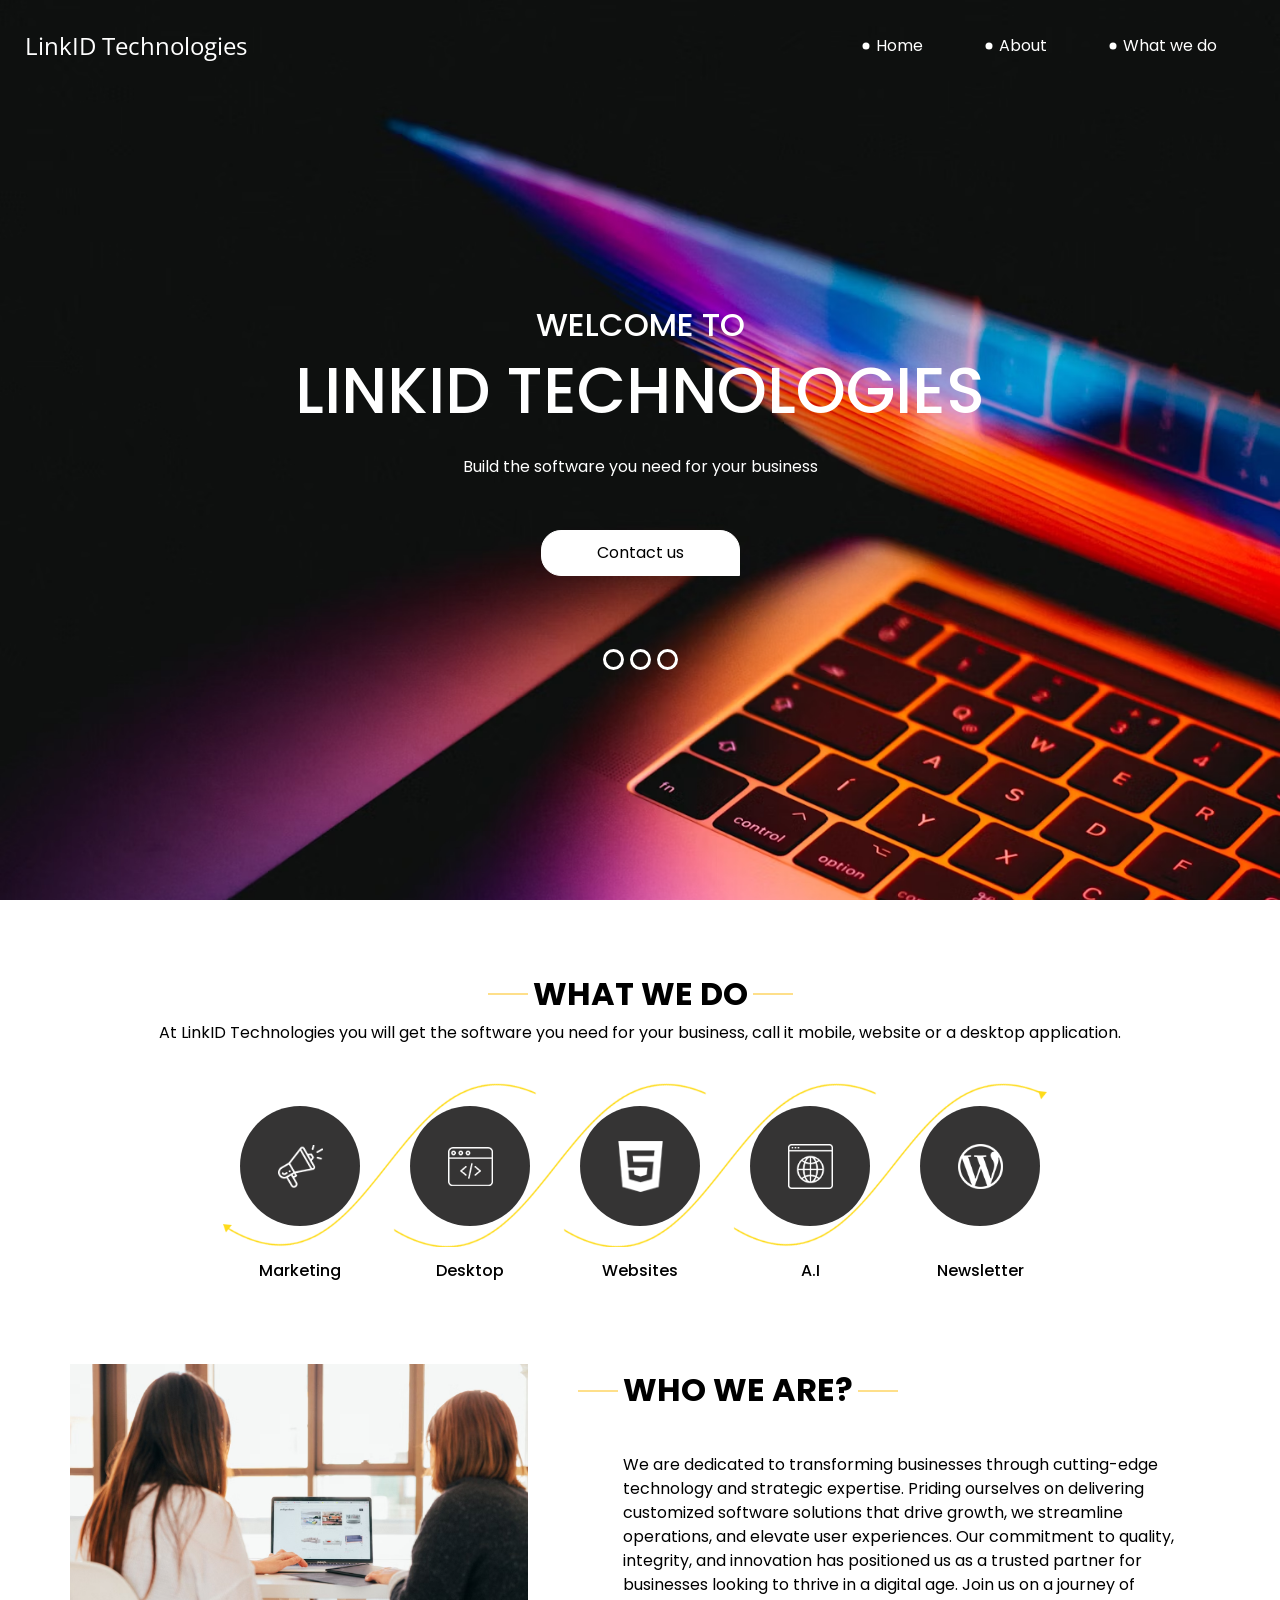
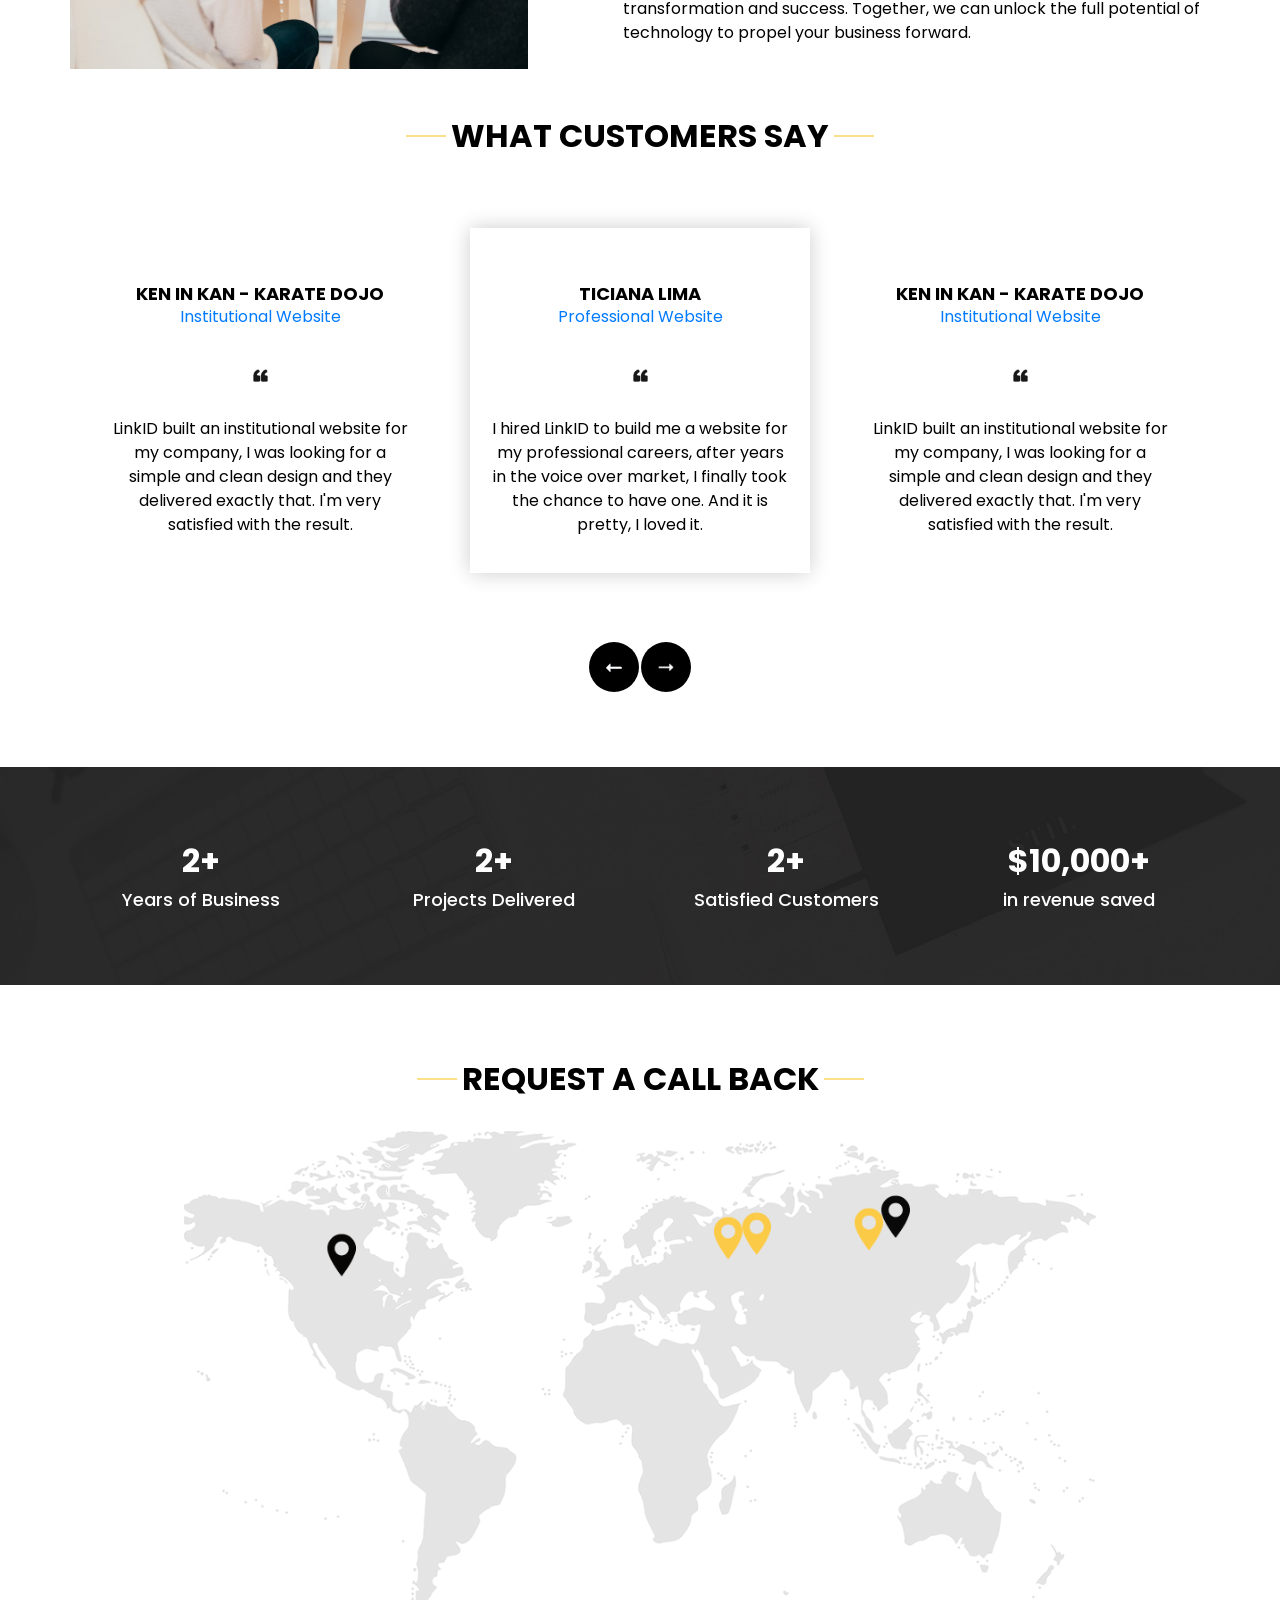
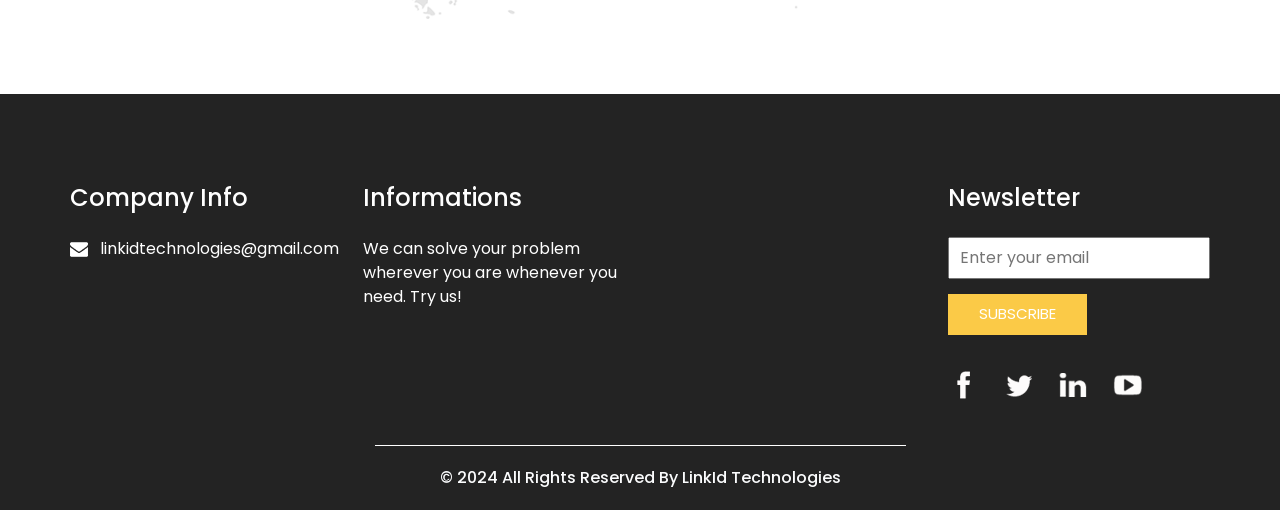
==== frontend/index.html @ 9cbd6f4f "changes to contact" ====
<!DOCTYPE html>
<html>

<head>
  <!-- Basic -->
  <meta charset="utf-8" />
  <meta http-equiv="X-UA-Compatible" content="IE=edge" />
  <!-- Mobile Metas -->
  <meta name="viewport" content="width=device-width, initial-scale=1, shrink-to-fit=no" />
  <!-- Site Metas -->
  <meta name="keywords" content="" />
  <meta name="description" content="" />
  <meta name="author" content="" />

  <title>LinkID Technologies</title>

  <!-- slider stylesheet -->
  <!-- slider stylesheet -->
  <link rel="stylesheet" type="text/css" href="https://cdnjs.cloudflare.com/ajax/libs/OwlCarousel2/2.3.4/assets/owl.carousel.min.css" />

  <!-- bootstrap core css -->
  <link rel="stylesheet" type="text/css" href="css/bootstrap.css" />

  <!-- fonts style -->
  <link href="https://fonts.googleapis.com/css?family=Open+Sans:400,700|Poppins:400,700&display=swap" rel="stylesheet">
  <!-- Custom styles for this template -->
  <link href="css/style.css" rel="stylesheet" />
  <!-- responsive style -->
  <link href="css/responsive.css" rel="stylesheet" />
</head>

<body>
  <div class="hero_area">
    <!-- header section strats -->
    <header class="header_section">
      <div class="container-fluid">
        <nav class="navbar navbar-expand-lg custom_nav-container pt-3">
          <a class="navbar-brand" href="index.html">
            <span>
              LinkID Technologies
            </span>
          </a>
          <button class="navbar-toggler" type="button" data-toggle="collapse" data-target="#navbarSupportedContent" aria-controls="navbarSupportedContent" aria-expanded="false" aria-label="Toggle navigation">
            <span class="navbar-toggler-icon"></span>
          </button>

          <div class="collapse navbar-collapse" id="navbarSupportedContent">
            <div class="d-flex ml-auto flex-column flex-lg-row align-items-center">
              <ul class="navbar-nav  ">
                <li class="nav-item active">
                  <a class="nav-link" href="index.html">Home <span class="sr-only">(current)</span></a>
                </li>
                <li class="nav-item">
                  <a class="nav-link" href="#who_section_id"> About </a>
                </li>
                <li class="nav-item">
                  <a class="nav-link" href="#do_section_id"> What we do </a>
                </li>
                <!-- <li class="nav-item">
                  <a class="nav-link" href="portfolio.html"> Portfolio </a>
                </li> -->
                <!-- <li class="nav-item">
                  <a class="nav-link" href="contact.html">Contact us</a>
                </li> -->
              </ul>
              <!-- <div class="user_option">
                <a href="">
                  <img src="images/user.png" alt="">
                </a>
                <form class="form-inline my-2 my-lg-0 ml-0 ml-lg-4 mb-3 mb-lg-0">
                  <button class="btn  my-2 my-sm-0 nav_search-btn" type="submit"></button>
                </form>
              </div> -->
            </div>
          </div>
        </nav>
      </div>
    </header>
    <!-- end header section -->
    <!-- slider section -->
    <section class=" slider_section position-relative">
      <div class="container">
        <div id="carouselExampleIndicators" class="carousel slide" data-ride="carousel">
          <ol class="carousel-indicators">
            <li data-target="#carouselExampleIndicators" data-slide-to="0" class="active"></li>
            <li data-target="#carouselExampleIndicators" data-slide-to="1"></li>
            <li data-target="#carouselExampleIndicators" data-slide-to="2"></li>
          </ol>
          <div class="carousel-inner">
            <div class="carousel-item active">
              <div class="row">
                <div class="col">
                  <div class="detail-box">
                    <div>
                      <h2>
                        Welcome to
                      </h2>
                      <h1>
                        LinkID Technologies
                      </h1>
                      <p>
                        Build the software you need for your business
                      </p>
                      <div class="">
                        <a href="">
                          Contact us
                        </a>
                      </div>
                    </div>
                  </div>
                </div>
              </div>
            </div>
          <!-- Repeat the carrousel items for more -->
          </div>
        </div>

      </div>
    </section>
    <!-- end slider section -->
  </div>

  <!-- do section -->

  <section id="do_section_id" class="do_section layout_padding">
    <div class="container">
      <div class="heading_container">
        <h2>
          What we do
        </h2>
        <p>
          At LinkID Technologies you will get the software you need for your business, call it mobile, website or a desktop application.
        </p>
      </div>
      <div class="do_container">
        <div class="box arrow-start arrow_bg">
          <div class="img-box">
            <img src="images/d-1.png" alt="">
          </div>
          <div class="detail-box">
            <h6>
              Marketing
            </h6>
          </div>
        </div>
        <div class="box arrow-middle arrow_bg">
          <div class="img-box">
            <img src="images/d-2.png" alt="">
          </div>
          <div class="detail-box">
            <h6>
              Desktop
            </h6>
          </div>
        </div>
        <div class="box arrow-middle arrow_bg">
          <div class="img-box">
            <img src="images/d-3.png" alt="">
          </div>
          <div class="detail-box">
            <h6>
              Websites
            </h6>
          </div>
        </div>
        <div class="box arrow-end arrow_bg">
          <div class="img-box">
            <img src="images/d-4.png" alt="">
          </div>
          <div class="detail-box">
            <h6>
              A.I
            </h6>
          </div>
        </div>
        <div class="box">
          <div class="img-box">
            <img src="images/d-5.png" alt="">
          </div>
          <div class="detail-box">
            <h6>
              Newsletter
            </h6>
          </div>
        </div>
      </div>
    </div>
  </section>

  <!-- end do section -->

  <!-- who section -->

  <section id="who_section_id" class="who_section ">
    <div class="container">
      <div class="row">
        <div class="col-md-5">
          <div class="img-box">
            <img src="images/people-looking-at-screen.avif" alt="">
          </div>
        </div>
        <div class="col-md-7">
          <div class="detail-box">
            <div class="heading_container">
              <h2>
                WHO WE ARE?
              </h2>
            </div>
            <p>
              We are dedicated to transforming businesses through cutting-edge technology and strategic expertise.
              Priding ourselves on delivering customized software solutions that drive growth, we streamline operations, and elevate user experiences. 
              Our commitment to quality, integrity, and innovation has positioned us as a trusted partner for businesses looking to thrive in a digital age.
              Join us on a journey of transformation and success. 
              Together, we can unlock the full potential of technology to propel your business forward.
            </p>
            <div>
              <!-- <a href="">
                Read More
              </a> -->
            </div>
          </div>
        </div>
      </div>
    </div>
  </section>

  <!-- end who section -->


  <!-- work section -->
  <!-- <section class="work_section layout_padding">
    <div class="container">
      <div class="heading_container">
        <h2>
          CREATIVE WORKS
        </h2>
        <p>
          consectetur adipiscing elit, sed do eiusmod tempor incididunt ut labore et dolore magna aliqua. Ut enim ad
          minim veniam, quis nostrud exercitation
        </p>
      </div>
      <div class="work_container layout_padding2">
        <div class="box b-1">
          <img src="images/w-1.png" alt="">
        </div>
        <div class="box b-2">
          <img src="images/w-2.png" alt="">

        </div>
        <div class="box b-3">
          <img src="images/w-3.png" alt="">

        </div>
        <div class="box b-4">
          <img src="images/w-4.png" alt="">

        </div>
      </div>
    </div>
  </section> -->

  <!-- end work section -->

  <!-- client section -->
  <br>  <br> 
  <section class="client_section">
    <div class="container">
      <div class="heading_container">
        <h2>
          WHAT CUSTOMERS SAY
        </h2>
      </div>
      <div class="carousel-wrap ">
        <div class="owl-carousel">
          <div class="item">
            <div class="box">
              <div class="img-box">
                <!-- <img src="images/c-1.png" alt=""> -->
              </div>
              <div class="detail-box">
                <h5> Ticiana Lima <br>
                  <span>
                    <a href="https://ticianalima.com" target="_blank"> Professional Website </a>
                  </span>
                </h5>
                <img src="images/quote.png" alt="">
                <p>
                  I hired LinkID to build me a website for my professional careers, after years in the voice over market, I finally took the chance to have one. And it is pretty, I loved it.
                </p>
              </div>
            </div>
          </div>
          <div class="item">
            <div class="box">
              <div class="img-box">
                <!-- <img src="images/c-1.png" alt=""> -->
              </div>
              <div class="detail-box">
                <h5> Ken In Kan - Karate Dojo<br>
                  <span>
                    <a href="https://keninkan.com.br" target="_blank"> Institutional Website </a>
                  </span>
                </h5>
                <img src="images/quote.png" alt="">
                <p>
                  LinkID built an institutional website for my company, I was looking for a simple and clean design and they delivered exactly that. I'm very satisfied with the result.
                </p>
              </div>
            </div>
          </div>
          <!--
          <div class="item">
            <div class="box">
              <div class="img-box">
                <img src="images/c-2.png" alt="">
              </div>
              <div class="detail-box">
                <h5> Antheros <br>
                  <span>
                    Device Management System
                  </span>
                </h5>
                <img src="images/quote.png" alt="">
                <p>
                  We looked out for LinkID for a device management system, the company had a short time notice to develop the software and yet they were capable of doing so. I'm pretty satisfied.
                </p>
              </div>
            </div>
          </div>
          <div class="item">
            <div class="box">
              <div class="img-box">
                <img src="images/c-3.png" alt="">
              </div>
              <div class="detail-box">
                <h5>
                  Tempor incididunt <br>
                  <span>
                    Dipiscing elit
                  </span>
                </h5>
                <img src="images/quote.png" alt="">
                <p>
                  Dipiscing elit, sed do eiusmod tempor incididunt ut labore et dolore magna aliqua. Ut enim ad minim
                </p>
              </div>
            </div>
          </div> -->
        </div>
      </div>
    </div>
  </section>

  <!-- end client section -->

  <!-- target section -->
  <section class="target_section layout_padding2">
    <div class="container">
      <div class="row">
        <div class="col-md-3 col-sm-6">
          <div class="detail-box">
            <h2>
              2+
            </h2>
            <h5>
              Years of Business
            </h5>
          </div>
        </div>
        <div class="col-md-3 col-sm-6">
          <div class="detail-box">
            <h2>
              2+
            </h2>
            <h5>
              Projects Delivered
            </h5>
          </div>
        </div>
        <div class="col-md-3 col-sm-6">
          <div class="detail-box">
            <h2>
              2+
            </h2>
            <h5>
              Satisfied Customers
            </h5>
          </div>
        </div>
        <div class="col-md-3 col-sm-6">
          <div class="detail-box">
            <h2>
              $10,000+
            </h2>
            <h5>
              in revenue saved
            </h5>
          </div>
        </div>
      </div>
    </div>
  </section>

  <!-- end target section -->


  <!-- contact section -->

  <section class="contact_section layout_padding">
    <div class="container">

      <div class="heading_container">
        <h2>
          Request A Call Back
        </h2>
      </div>
      <!-- <div class="">
        <div class="">
          <div class="row">
            <div class="col-md-9 mx-auto">
              <div class="contact-form">
                <form action="">
                  <div>
                    <input type="text" placeholder="Full Name ">
                  </div>
                  <div>
                    <input type="text" placeholder="Phone Number">
                  </div>
                  <div>
                    <input type="email" placeholder="Email Address">
                  </div>
                  <div>
                    <input type="text" placeholder="Message" class="input_message">
                  </div>
                  <div class="d-flex justify-content-center">
                    <button type="submit" class="btn_on-hover">
                      Send
                    </button>
                  </div>
                </form>
              </div>
            </div>
          </div>
        </div>
      </div> -->
      <div class="map_img-box">
        <img src="images/map-img.png" alt="">
      </div>
    </div>
  </section>

  <script async src="https://pagead2.googlesyndication.com/pagead/js/adsbygoogle.js?client=ca-pub-5070538055350311"
  crossorigin="anonymous"></script>
  <!-- end contact section -->


  <!-- info section -->
  <section class="info_section ">
    <div class="container">
      <div class="row">
        <div class="col-md-3">
          <div class="info_contact">
            <h5>
              Company Info
            </h5>
            <!-- <div>
              <div class="img-box">
                <img src="images/location-white.png" width="18px" alt="">
              </div>
              <p>
                Address
              </p>
            </div> -->
            <!-- <div>
              <div class="img-box">
                <img src="images/telephone-white.png" width="12px" alt="">
              </div>
              <p>
                +55 88 9 9669 2296
              </p>
            </div> -->
            <div>
              <div class="img-box">
                <img src="images/envelope-white.png" width="18px" alt="">
              </div>
              <p>
                linkidtechnologies@gmail.com
              </p>
            </div>
          </div>
        </div>
        <div class="col-md-3">
          <div class="info_info">
            <h5>
              Informations
            </h5>
            <p>
              We can solve your problem wherever you are whenever you need. Try us!
            </p>
          </div>
        </div>

        <div class="col-md-3">
          <!-- <div class="info_insta">
            <h5>
              Instagram
            </h5>
            <div class="insta_container">
              <div>
                <a href="">
                  <div class="insta-box b-1">
                    <img src="images/insta.png" alt="">
                  </div>
                </a>
                <a href="">
                  <div class="insta-box b-2">
                    <img src="images/insta.png" alt="">
                  </div>
                </a>
              </div>

              <div>
                <a href="">
                  <div class="insta-box b-3">
                    <img src="images/insta.png" alt="">
                  </div>
                </a>
                <a href="">
                  <div class="insta-box b-4">
                    <img src="images/insta.png" alt="">
                  </div>
                </a>
              </div>
              <div>
                <a href="">
                  <div class="insta-box b-3">
                    <img src="images/insta.png" alt="">
                  </div>
                </a>
                <a href="">
                  <div class="insta-box b-4">
                    <img src="images/insta.png" alt="">
                  </div>
                </a>
              </div>
            </div>
          </div> -->
        </div>
        <div class="col-md-3">
          <div class="info_form ">
            <h5>
              Newsletter
            </h5>
            <form action="">
              <input type="email" placeholder="Enter your email">
              <button>
                Subscribe
              </button>
            </form>
            <div class="social_box">
              <a href="">
                <img src="images/fb.png" alt="">
              </a>
              <a href="">
                <img src="images/twitter.png" alt="">
              </a>
              <a href="">
                <img src="images/linkedin.png" alt="">
              </a>
              <a href="">
                <img src="images/youtube.png" alt="">
              </a>
            </div>
          </div>
        </div>
      </div>
    </div>
  </section>

  <!-- end info_section -->
  

  <!-- footer section -->
  <section class="container-fluid footer_section">
    <p>
      &copy; 2024 All Rights Reserved By LinkId Technologies
    </p>
  </section>
  <!-- footer section -->

  <script type="text/javascript" src="js/jquery-3.4.1.min.js"></script>
  <script type="text/javascript" src="js/bootstrap.js"></script>
  <script type="text/javascript" src="https://cdnjs.cloudflare.com/ajax/libs/OwlCarousel2/2.3.4/owl.carousel.min.js">
  </script>
  <!-- owl carousel script 
    -->
  <script type="text/javascript">
    $(".owl-carousel").owlCarousel({
      loop: true,
      margin: 0,
      navText: [],
      center: true,
      autoplay: true,
      autoplayHoverPause: true,
      responsive: {
        0: {
          items: 1
        },
        1000: {
          items: 3
        }
      }
    });
  </script>
  <!-- end owl carousel script -->

</body>

</html>
---- frontend/css/style.css ----
body {
  font-family: "Poppins", sans-serif;
  color: #000000;
  background-color: #ffffff;
}

.layout_padding {
  padding: 75px 0;
}

.layout_padding2 {
  padding: 45px 0;
}

.layout_padding2-top {
  padding-top: 45px;
}

.layout_padding2-bottom {
  padding-bottom: 45px;
}

.layout_padding-top {
  padding-top: 75px;
}

.layout_padding-bottom {
  padding-bottom: 75px;
}

.heading_container {
  display: -webkit-box;
  display: -ms-flexbox;
  display: flex;
  -webkit-box-orient: vertical;
  -webkit-box-direction: normal;
      -ms-flex-direction: column;
          flex-direction: column;
  -webkit-box-align: start;
      -ms-flex-align: start;
          align-items: flex-start;
}

.heading_container h2 {
  font-weight: bold;
  text-transform: uppercase;
  position: relative;
}

.heading_container h2::before, .heading_container h2::after {
  content: "";
  position: absolute;
  top: 50%;
  width: 40px;
  height: 1px;
  background-color: #fec016;
}

.heading_container h2::before {
  left: -5px;
  -webkit-transform: translate(-100%, -50%);
          transform: translate(-100%, -50%);
}

.heading_container h2::after {
  right: -5px;
  -webkit-transform: translate(100%, -50%);
          transform: translate(100%, -50%);
}

/*header section*/
.hero_area {
  height: 100vh;
  background-color: #b5caee;
  background-image: url(../images/hero-bg-2.avif);
  background-size: cover;
}

.sub_page .hero_area {
  height: auto;
}

.sub_page .who_section.layout_padding {
  padding-top: 0;
}

.hero_area.sub_pages {
  height: auto;
}

.header_section .container-fluid {
  padding-right: 25px;
  padding-left: 25px;
}

.header_section .nav_container {
  margin: 0 auto;
}

.custom_nav-container.navbar-expand-lg .navbar-nav .nav-link {
  margin: 10px 30px;
  color: #ffffff;
  text-align: center;
  position: relative;
}

.custom_nav-container.navbar-expand-lg .navbar-nav .nav-link::before {
  content: "";
  position: absolute;
  top: 50%;
  left: -2px;
  -webkit-transform: translate(-50%, -50%);
          transform: translate(-50%, -50%);
  width: 7px;
  height: 7px;
  border-radius: 100%;
  background-color: #ffffff;
}

a,
a:hover,
a:focus {
  text-decoration: none;
}

a:hover,
a:focus {
  color: initial;
}

.btn,
.btn:focus {
  outline: none !important;
  -webkit-box-shadow: none;
          box-shadow: none;
}

.user_option {
  display: -webkit-box;
  display: -ms-flexbox;
  display: flex;
  -webkit-box-align: center;
      -ms-flex-align: center;
          align-items: center;
}

.custom_nav-container .nav_search-btn {
  background-image: url(../images/search-icon.png);
  background-size: 22px;
  background-repeat: no-repeat;
  background-position-y: 7px;
  width: 35px;
  height: 35px;
  padding: 0;
  border: none;
}

.navbar-brand {
  display: -webkit-box;
  display: -ms-flexbox;
  display: flex;
  -webkit-box-align: center;
      -ms-flex-align: center;
          align-items: center;
  font-family: 'Open Sans', sans-serif;
}

.navbar-brand span {
  font-size: 24px;
  color: #ffffff;
}

.custom_nav-container {
  z-index: 99999;
  padding: 15px 0;
}

.custom_nav-container .navbar-toggler {
  outline: none;
}

.custom_nav-container .navbar-toggler .navbar-toggler-icon {
  background-image: url(../images/menu.png);
  background-size: 55px;
}

/*end header section*/
.slider_section {
  height: 90%;
  display: -webkit-box;
  display: -ms-flexbox;
  display: flex;
  -webkit-box-align: center;
      -ms-flex-align: center;
          align-items: center;
  color: #ffffff;
}

.slider_section .detail-box {
  text-align: center;
  margin-bottom: 110px;
}

.slider_section .detail-box h1 {
  font-size: 4rem;
  text-transform: uppercase;
}

.slider_section .detail-box h2 {
  text-transform: uppercase;
}

.slider_section .detail-box p {
  margin-top: 25px;
}

.slider_section .detail-box a {
  display: inline-block;
  padding: 10px 55px;
  background-color: #ffffff;
  border: 1px solid #ffffff;
  color: #000000;
  border-radius: 20px 20px 0 20px;
  margin-top: 35px;
}

.slider_section .detail-box a:hover {
  background-color: transparent;
  color: #ffffff;
}

.slider_section #carouselExampleIndicators {
  bottom: 0;
}

.slider_section #carouselExampleIndicators li {
  width: 15px;
  height: 15px;
  background-color: transparent;
  border: 3px solid #ffffff;
  border-radius: 100%;
  opacity: 1;
}

.do_section .heading_container {
  -webkit-box-align: center;
      -ms-flex-align: center;
          align-items: center;
  text-align: center;
}

.do_section .do_container {
  display: -webkit-box;
  display: -ms-flexbox;
  display: flex;
  -ms-flex-wrap: wrap;
      flex-wrap: wrap;
  -webkit-box-pack: center;
      -ms-flex-pack: center;
          justify-content: center;
  padding-top: 10px;
}

.do_section .do_container .box {
  text-align: center;
  position: relative;
  z-index: 5;
  margin: 35px 25px 0 25px;
}

.do_section .do_container .box .img-box {
  width: 120px;
  height: 120px;
  display: -webkit-box;
  display: -ms-flexbox;
  display: flex;
  -webkit-box-pack: center;
      -ms-flex-pack: center;
          justify-content: center;
  -webkit-box-align: center;
      -ms-flex-align: center;
          align-items: center;
  background-color: #353434;
  border-radius: 100%;
}

.do_section .do_container .box .img-box img {
  width: 45px;
}

.do_section .do_container .box .detail-box {
  margin-top: 35px;
}

.do_section .do_container .box:hover .img-box {
  background-color: #fec016;
}

.do_section .do_container .arrow_bg::before {
  content: "";
  position: absolute;
  top: -23px;
  left: -17px;
  width: 262%;
  height: 90%;
  z-index: 3;
  background-size: cover;
}

.do_section .do_container .arrow-start::before {
  background-image: url(../images/arrow-start.png);
}

.do_section .do_container .arrow-middle::before {
  background-image: url(../images/arrow-middle.png);
}

.do_section .do_container .arrow-end::before {
  background-image: url(../images/arrow-end.png);
}

.who_section .row {
  -webkit-box-align: center;
      -ms-flex-align: center;
          align-items: center;
}

.who_section .img-box img {
  width: 100%;
}

.who_section .detail-box {
  margin-left: 65px;
}

.who_section .detail-box p {
  margin-top: 35px;
}

.who_section .detail-box a {
  display: inline-block;
  padding: 8px 30px;
  background-color: #353434;
  border: 1px solid #353434;
  color: #ffffff;
  border-radius: 20px 20px 0 20px;
  margin-top: 35px;
}

.who_section .detail-box a:hover {
  background-color: transparent;
  color: #353434;
}

.work_section .work_container {
  display: -webkit-box;
  display: -ms-flexbox;
  display: flex;
  -ms-flex-wrap: wrap;
      flex-wrap: wrap;
  margin: 0 -1%;
}

.work_section .work_container .box {
  min-width: 300px;
  display: -webkit-box;
  display: -ms-flexbox;
  display: flex;
  -webkit-box-align: stretch;
      -ms-flex-align: stretch;
          align-items: stretch;
}

.work_section .work_container .box img {
  width: 100%;
}

.work_section .work_container .box.b-2, .work_section .work_container .box.b-3 {
  width: 43.5%;
}

.work_section .work_container .box.b-1, .work_section .work_container .box.b-4 {
  width: 56.5%;
}

.client_section {
  padding-bottom: 150px;
}

.client_section .heading_container {
  -webkit-box-align: center;
      -ms-flex-align: center;
          align-items: center;
  margin-bottom: 45px;
}

.client_section .box {
  padding: 20px;
  display: -webkit-box;
  display: -ms-flexbox;
  display: flex;
  -webkit-box-orient: vertical;
  -webkit-box-direction: normal;
      -ms-flex-direction: column;
          flex-direction: column;
  -webkit-box-align: center;
      -ms-flex-align: center;
          align-items: center;
  text-align: center;
  margin: 20px;
}

.client_section .box .img-box {
  width: 60px;
}

.client_section .box .img-box img {
  width: 100%;
}

.client_section .box .detail-box {
  margin-top: 35px;
  display: -webkit-box;
  display: -ms-flexbox;
  display: flex;
  -webkit-box-orient: vertical;
  -webkit-box-direction: normal;
      -ms-flex-direction: column;
          flex-direction: column;
  -webkit-box-align: center;
      -ms-flex-align: center;
          align-items: center;
}

.client_section .box .detail-box h5 {
  text-transform: uppercase;
  font-weight: bold;
  font-size: 18px;
}

.client_section .box .detail-box h5 span {
  text-transform: none;
  font-size: 16px;
  font-weight: normal;
  color: #fec016;
}

.client_section .box .detail-box img {
  width: 15px;
  margin: 35px 0;
}

.client_section .carousel-wrap {
  margin: 0 auto;
  padding: 0;
  position: relative;
}

.client_section .owl-nav > div {
  margin-top: -26px;
  position: absolute;
  top: 50%;
  color: #cdcbcd;
}

.client_section .owl-carousel .owl-nav .owl-prev,
.client_section .owl-carousel .owl-nav .owl-next {
  width: 50px;
  height: 50px;
  background-color: #000000;
  background-size: 16px;
  background-position: center;
  border-radius: 100%;
  background-repeat: no-repeat;
  position: absolute;
  bottom: -75px;
  outline: none;
}

.client_section .owl-carousel .owl-nav .owl-prev:hover,
.client_section .owl-carousel .owl-nav .owl-next:hover {
  background-color: rgba(0, 0, 0, 0.8);
}

.client_section .owl-carousel .owl-nav .owl-prev {
  background-image: url(../images/prev.png);
  left: 50%;
  -webkit-transform: translateX(-102%);
          transform: translateX(-102%);
}

.client_section .owl-carousel .owl-nav .owl-next {
  right: 50%;
  background-image: url(../images/next.png);
  -webkit-transform: translateX(102%);
          transform: translateX(102%);
}

.client_section .owl-carousel .owl-dots.disabled,
.client_section .owl-carousel .owl-nav.disabled {
  display: block;
}

.client_section .owl-item.active.center .box {
  -webkit-box-shadow: 0 0 20px 0 rgba(0, 0, 0, 0.2);
          box-shadow: 0 0 20px 0 rgba(0, 0, 0, 0.2);
}

.target_section {
  background-image: url(../images/target-bg.jpg);
  background-size: cover;
  color: #ffffff;
  text-align: center;
}

.target_section .detail-box {
  margin: 30px 0;
}

.target_section h2 {
  font-weight: bold;
}

.target_section h5 {
  font-size: 18px;
  font-weight: 500;
}

/* contact section */
.contact_section .heading_container {
  -webkit-box-align: center;
      -ms-flex-align: center;
          align-items: center;
}

.contact_section .contact-form {
  padding: 25px;
  border-radius: 20px;
}

.contact_section .contact-form input {
  border: none;
  outline: none;
  background-color: transparent;
  width: 100%;
  margin: 15px 0;
  padding: 10px 20px;
  border: 1px solid rgba(0, 0, 0, 0.4);
  border-radius: 30px;
}

.contact_section .contact-form input.input_message {
  height: 175px;
}

.contact_section .contact-form input::-webkit-input-placeholder {
  color: rgba(0, 0, 0, 0.4);
}

.contact_section .contact-form input:-ms-input-placeholder {
  color: rgba(0, 0, 0, 0.4);
}

.contact_section .contact-form input::-ms-input-placeholder {
  color: rgba(0, 0, 0, 0.4);
}

.contact_section .contact-form input::placeholder {
  color: rgba(0, 0, 0, 0.4);
}

.contact_section .contact-form button {
  border: none;
  outline: none;
  padding: 12px 50px;
  text-transform: uppercase;
  margin-top: 25px;
  background-color: #fec913;
  color: #fff;
  border-radius: 30px;
}

.contact_section .map_img-box {
  width: 80%;
  margin: 25px auto 0 auto;
}

.contact_section .map_img-box img {
  width: 100%;
}

/* end contact section */
.info_section {
  background-color: #232323;
  color: #ffffff;
  padding: 90px 0 45px 0;
}

.info_section h5 {
  margin-bottom: 25px;
  font-size: 24px;
}

.info_section .info_insta .insta_container > div {
  display: -webkit-box;
  display: -ms-flexbox;
  display: flex;
}

.info_section .info_insta .insta_container img {
  width: 100%;
}

.info_section .info_insta .insta_container .insta-box {
  margin: 5px;
  display: -webkit-box;
  display: -ms-flexbox;
  display: flex;
  -webkit-box-align: stretch;
      -ms-flex-align: stretch;
          align-items: stretch;
  background-color: #ffffff;
  padding: 10px 20px;
}

.info_section .info_contact .img-box {
  width: 35px;
  display: -webkit-box;
  display: -ms-flexbox;
  display: flex;
  -webkit-box-pack: center;
      -ms-flex-pack: center;
          justify-content: center;
}

.info_section .info_contact p {
  margin: 0;
}

.info_section .info_contact > div {
  display: -webkit-box;
  display: -ms-flexbox;
  display: flex;
  -webkit-box-align: center;
      -ms-flex-align: center;
          align-items: center;
  margin: 20px 0;
}

.info_section .info_contact > div img {
  height: auto;
  margin-right: 12px;
}

.info_section .info_form form input {
  outline: none;
  width: 100%;
  padding: 7px 10px;
}

.info_section .info_form form button {
  display: inline-block;
  padding: 8px 30px;
  background-color: #fbca47;
  border: 1px solid #fbca47;
  color: #ffffff;
  margin-top: 15px;
  text-transform: uppercase;
  font-size: 15px;
}

.info_section .info_form form button:hover {
  background-color: transparent;
  color: #fbca47;
}

.info_section .info_form .social_box {
  margin-top: 35px;
  width: 100%;
  display: -webkit-box;
  display: -ms-flexbox;
  display: flex;
}

.info_section .info_form .social_box a {
  margin-right: 25px;
}

/* footer section*/
.footer_section {
  background-color: #232323;
  font-weight: 500;
  display: -webkit-box;
  display: -ms-flexbox;
  display: flex;
  -webkit-box-pack: center;
      -ms-flex-pack: center;
          justify-content: center;
}

.footer_section p {
  padding: 20px 65px;
  color: #fbfcfd;
  margin: 0 auto;
  text-align: center;
  border-top: 1px solid #ffffff;
}

.footer_section a {
  color: #fbfcfd;
}

/* end footer section*/
/*# sourceMappingURL=style.css.map */
---- frontend/css/responsive.css ----
@media (max-width: 1120px) {
    .hero_area {
        height: auto;
    }

    .slider_section {
        padding: 50px 0;
    }

}

@media (max-width: 992px) {
    .user_option {
        flex-direction: column;
    }

    .custom_nav-container .nav_search-btn {
        background-position: center;
        margin-top: 10px;
    }

    .user_option a {
        margin-bottom: 10px;
    }

    .custom_nav-container.navbar-expand-lg .navbar-nav .nav-link {
        padding: 0 5px;
    }
}

@media (max-width: 768px) {

    .info_section .col-md-3 {
        text-align: center;
    }

    .info_section .col-md-3:not(:nth-last-child(1)) {
        margin-bottom: 35px;
    }

    .who_section .detail-box {
        margin-left: 15px;
        margin-top: 35px;
    }

    .work_section .work_container .box.b-1,
    .work_section .work_container .box.b-2,
    .work_section .work_container .box.b-3,
    .work_section .work_container .box.b-4 {
        width: 100%;
    }

    .info_section .col-md-3>div {
        display: flex;
        flex-direction: column;
        align-items: center;
    }

    .info_section .info_form .social_box {
        justify-content: center;
    }

    .info_section .info_form .social_box a {
        margin: 0 10px;
    }

    .footer_section p {
        padding: 20px 30px;
    }
}

@media (max-width: 576px) {
    .slider_section .detail-box h1 {
        font-size: 3.5rem;
    }

    .do_section .do_container .arrow_bg::before {
        display: none;
    }
}

@media (max-width: 480px) {}

@media (max-width: 420px) {
    .slider_section .detail-box h2 {
        font-size: 1.5rem;
    }

    .slider_section .detail-box h1 {
        font-size: 3rem;
    }
}

@media (max-width: 360px) {}

@media (min-width: 1200px) {
    .container {
        max-width: 1170px;
    }
}
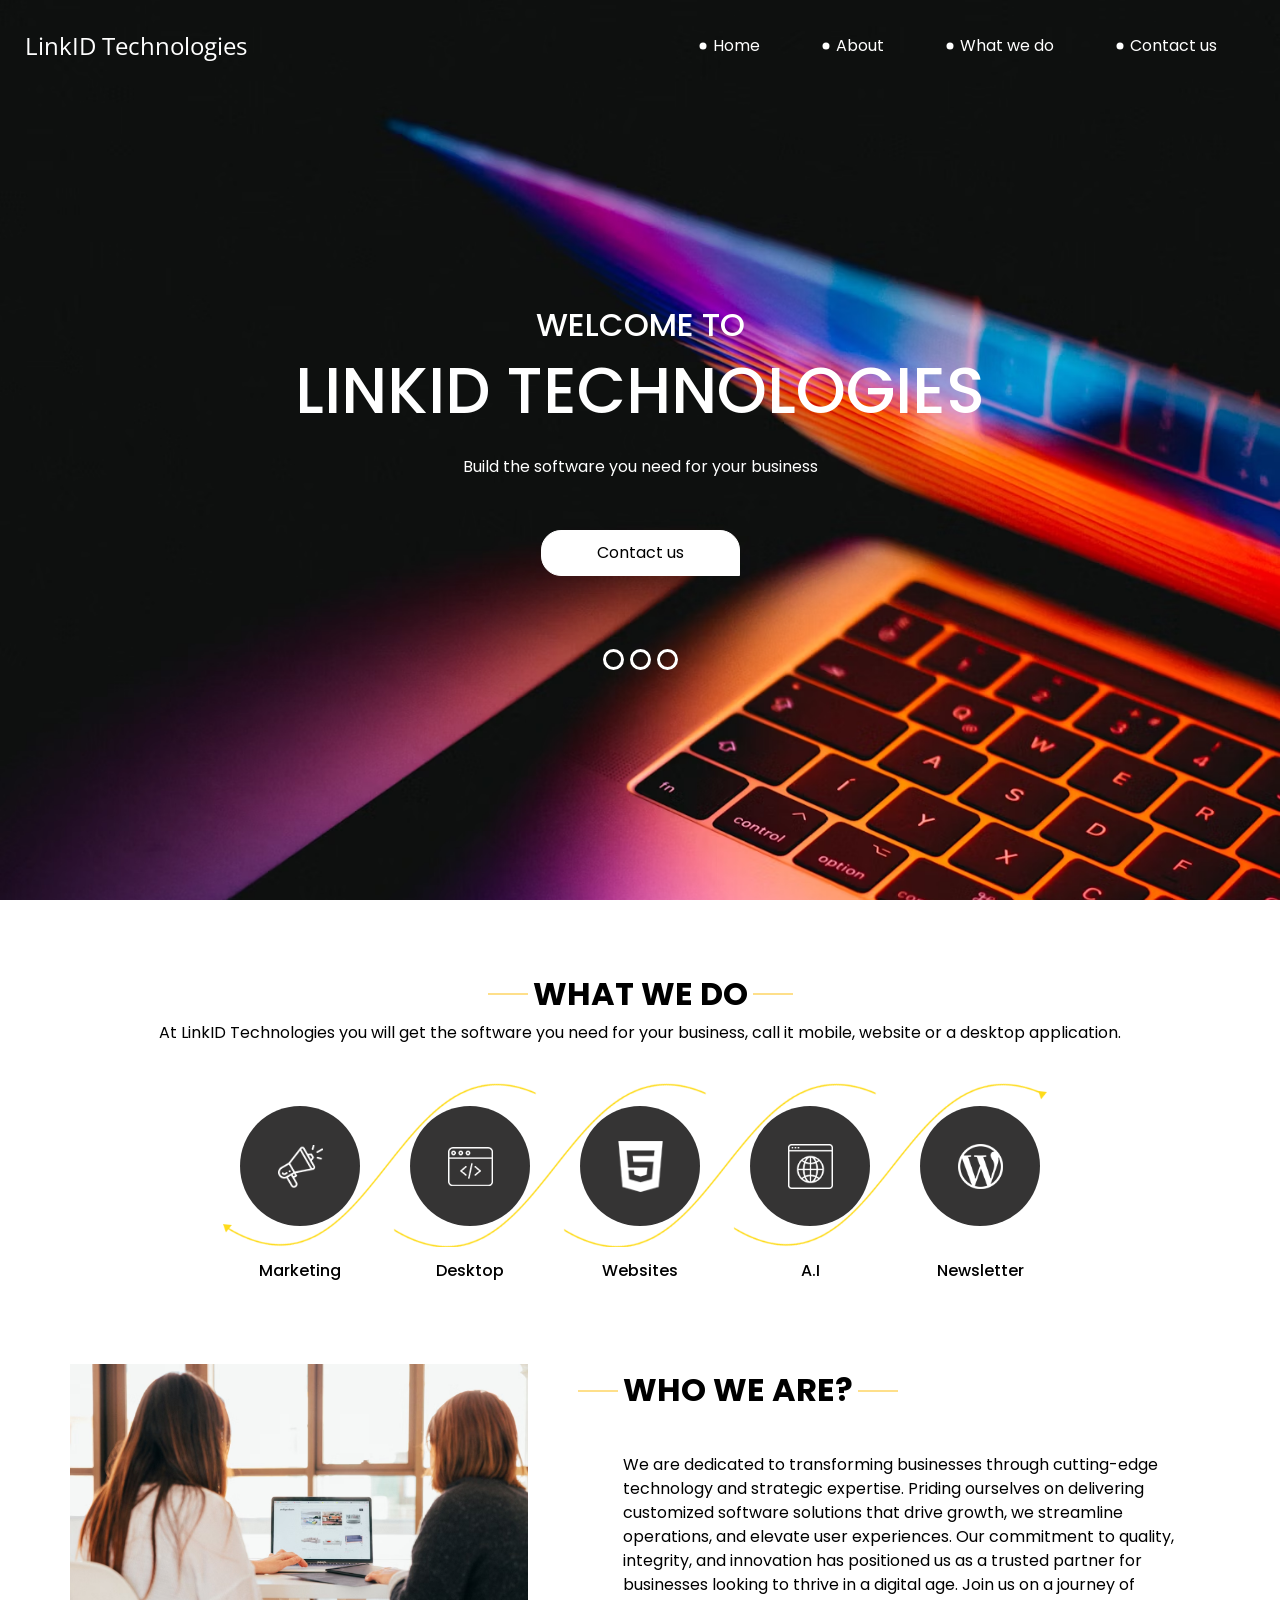
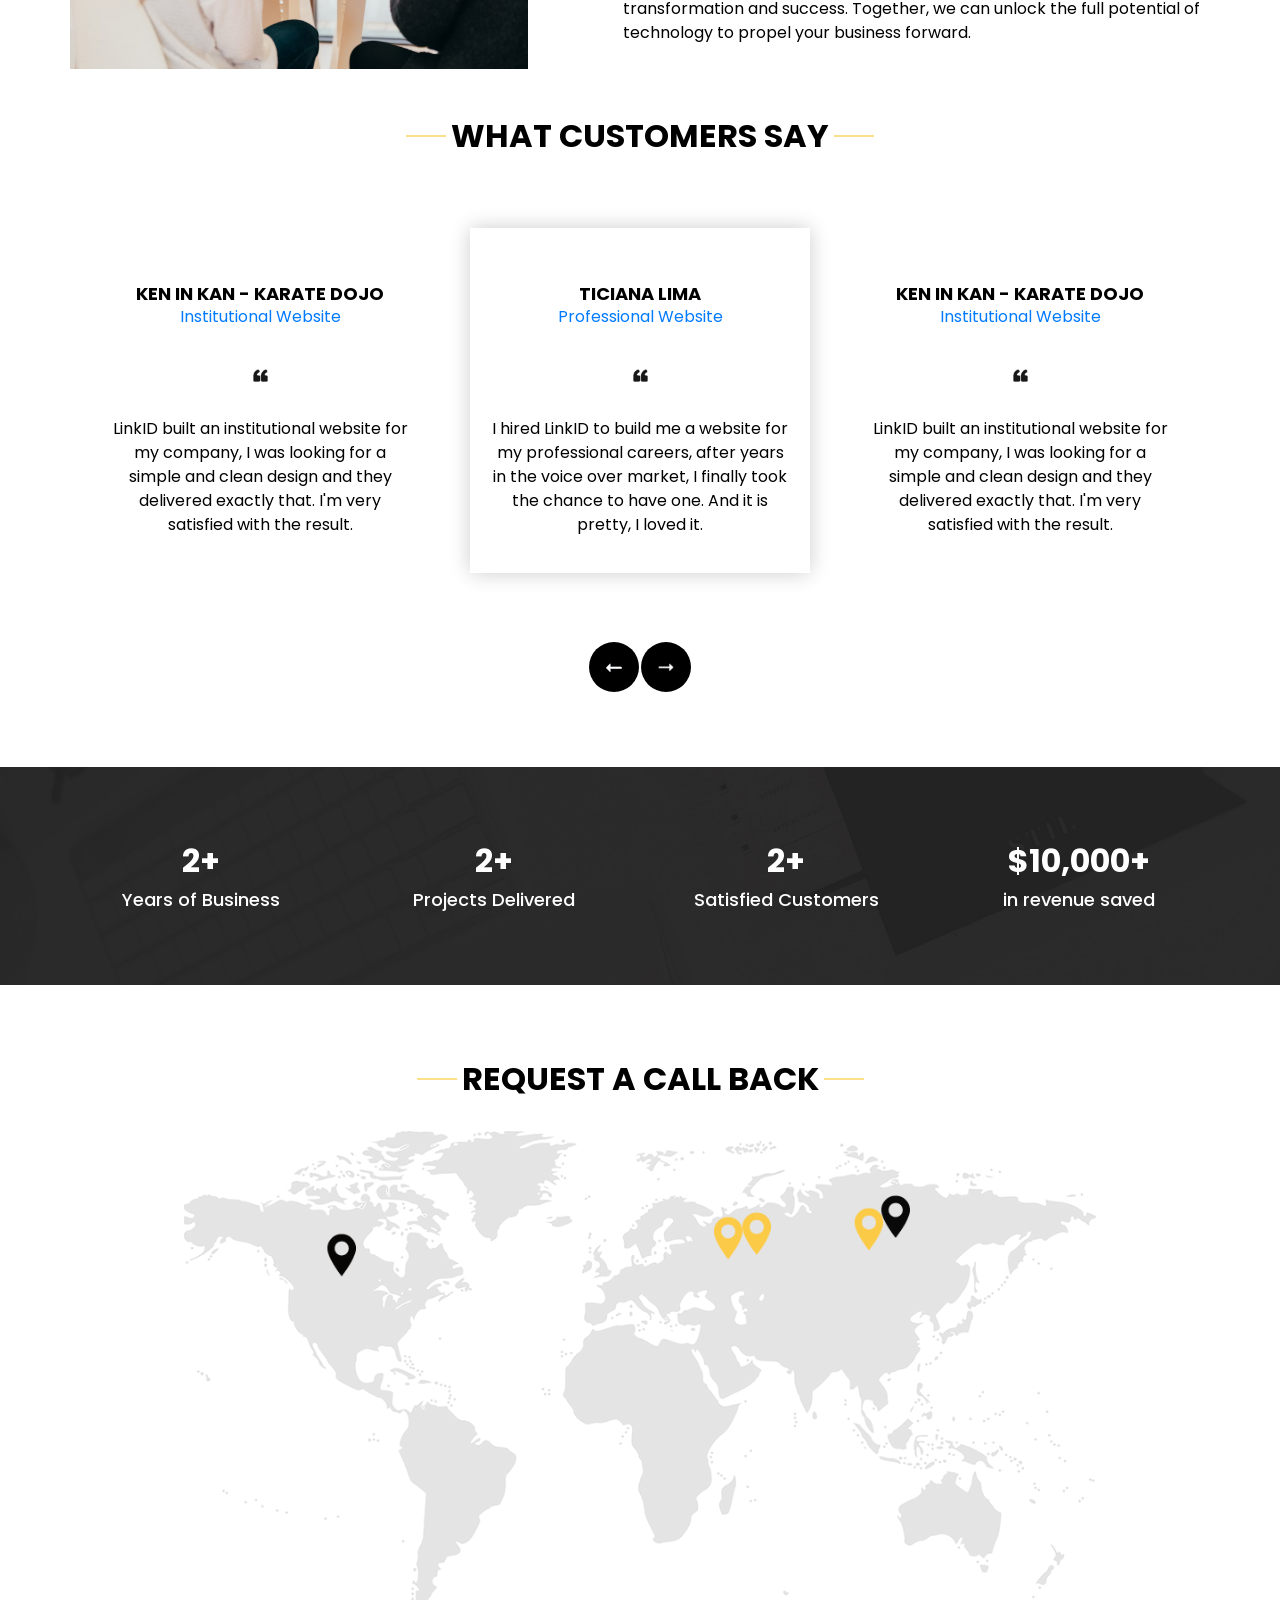
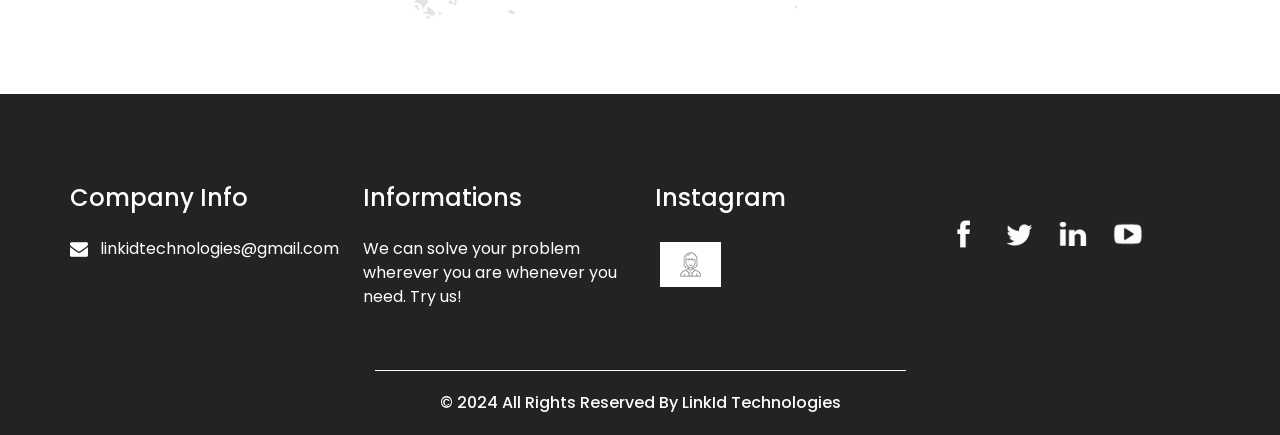
==== commit 3f2cf64a: "adding contact html" ====
--- a/frontend/index.html
+++ b/frontend/index.html
@@ -59,9 +59,9 @@
                 <!-- <li class="nav-item">
                   <a class="nav-link" href="portfolio.html"> Portfolio </a>
                 </li> -->
-                <!-- <li class="nav-item">
+                <li class="nav-item">
                   <a class="nav-link" href="contact.html">Contact us</a>
-                </li> -->
+                </li>
               </ul>
               <!-- <div class="user_option">
                 <a href="">
@@ -102,7 +102,7 @@
                         Build the software you need for your business
                       </p>
                       <div class="">
-                        <a href="">
+                        <a href="contact.html">
                           Contact us
                         </a>
                       </div>
@@ -501,12 +501,12 @@
         </div>
 
         <div class="col-md-3">
-          <!-- <div class="info_insta">
+          <div class="info_insta">
             <h5>
               Instagram
             </h5>
             <div class="insta_container">
-              <div>
+              <!-- <div>
                 <a href="">
                   <div class="insta-box b-1">
                     <img src="images/insta.png" alt="">
@@ -530,33 +530,24 @@
                     <img src="images/insta.png" alt="">
                   </div>
                 </a>
-              </div>
+              </div> -->
               <div>
-                <a href="">
+                <!-- <a href="">
                   <div class="insta-box b-3">
                     <img src="images/insta.png" alt="">
                   </div>
-                </a>
-                <a href="">
+                </a> -->
+                <a href="https://www.instagram.com/linkid.technologies/" target="_blank">
                   <div class="insta-box b-4">
                     <img src="images/insta.png" alt="">
                   </div>
                 </a>
               </div>
             </div>
-          </div> -->
+          </div>
         </div>
         <div class="col-md-3">
           <div class="info_form ">
-            <h5>
-              Newsletter
-            </h5>
-            <form action="">
-              <input type="email" placeholder="Enter your email">
-              <button>
-                Subscribe
-              </button>
-            </form>
             <div class="social_box">
               <a href="">
                 <img src="images/fb.png" alt="">
